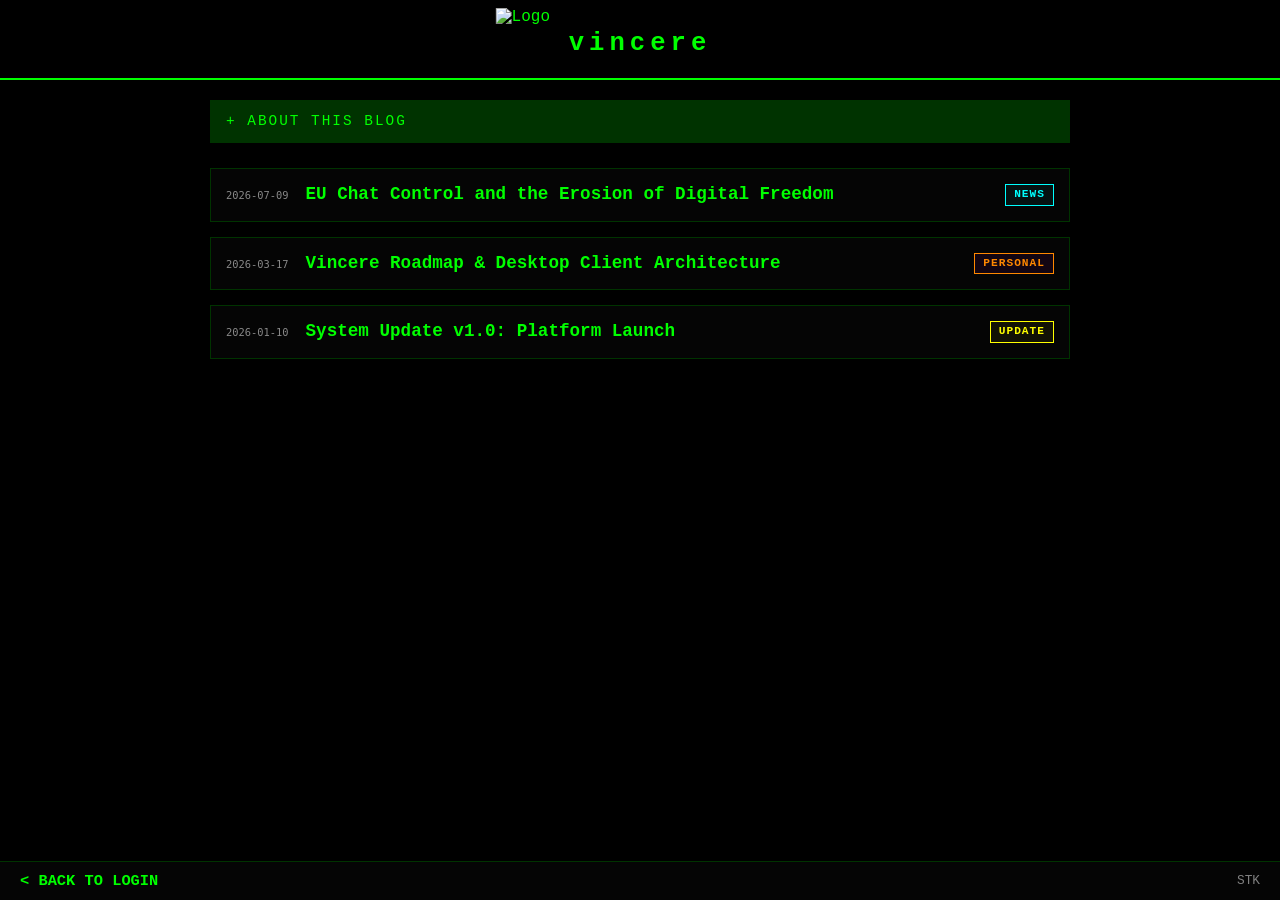
==== templates/blog.html @ 076860d8 "blog" ====
<!DOCTYPE html>
<html lang="en">
<head>
    <meta charset="UTF-8">
    <meta name="viewport" content="width=device-width, initial-scale=1.0">
    <link rel="stylesheet" href="/static/style-blog.css">
    <title>vincere/blog</title>
</head>
<body>
    <div class="full-screen-wrapper">
        <header>
            <div class="logo-container">
                <img src="/static/img/logo.png" alt="Logo" class="header-logo">
                <h1>vincere</h1>
            </div>
        </header>

        <div class="blog-container">


            
            <details class="collapsible-wrapper">
                <summary class="collapsible-header">
                    + ABOUT THIS BLOG
                </summary>
                <div class="collapsible-content">
                    <p>Welcome to the official Vincere blog. Here you will find updates on system development, technical insights, personal reflections from the lead developer, and commentary on global digital rights and privacy events.</p>
                    <p>Click on any entry title below to expand and reveal its full content. No JavaScript required.</p>
                </div>
            </details>


            <div class="blog-list">

                <details class="blog-card">
                    <summary class="blog-header">
                        <div class="blog-title-area">
                            <span class="blog-date">2026-07-09</span>
                            <span class="blog-title">EU Chat Control and the Erosion of Digital Freedom</span>
                        </div>
                        <div class="blog-meta">
                            <span class="tag tag-news">NEWS</span>
                        </div>
                    </summary>
                    <div class="blog-content">
                        <p>Every person in the member states of the EU is currently witnessing the greatest abuse of state power in decades, if not centuries. I am talking about chat control.</p>
                        <p>It is a form of state arbitrariness and control that, in almost every country, runs counter to the rights of the population. In Germany, the secrecy of correspondence is enshrined in Article 10 of the Basic Law (Grundgesetz). In Austria: Article 10 of the Basic Law (Staatsgrundgesetz). In Spain: Spanish Constitution, Article 18, paragraph 3. The same applies, as it is anchored in the constitutions of almost all other countries (especially in Europe).</p>
                        <p>But for what purpose? The official justification is that it is intended to prevent cyber-grooming and protect minors on the internet. Likewise, it is meant to uncover and prevent illegal activities prematurely. But who will be the first to switch apps as soon as they are monitored? The criminals. They will not be successfully monitored. They use VPNs, switch to even more secure services, or use completely anonymous communication. They can set up their own servers. And yes, they can also lure their victims to their own services. It would be naive to believe that our esteemed parliament is not aware of this, or at least suspicious of it. I submit that they know exactly that they are monitoring their people and depriving them of their freedom. That it is a deliberate plan to be able to exert more state control.</p>
                        <p>Personally, I like to compare the situation to a panopticon: conformist behavior is achieved through the constant feeling of surveillance. In a panopticon, a guard can see into every cell, while the prisoner can never be sure whether they are currently being watched. With chat control, every message can be read, processed, and stored. The individual never knows whether an investigation has already been launched against them, or whether the server containing their data has already been hacked and fallen into the hands of criminals. There is a high risk of human error—be it unintentional or intentional (e.g., through bribery).</p>
                        <p>If I know that a house search is pending because I called my esteemed former Minister of Economic Affairs (Robert Habeck) a "moron" (Schwachkopf) in a repost on X—would I really still express myself critically and perhaps a bit bluntly in an actually private exchange with a friend about politicians or other powerful people? To bring the comparison into the physical world: what would one talk about at the regulars' table (Stammtisch) if a police officer on duty were sitting there, ready to report you for the slightest wrong word?</p>
                        <p>It seems quite grim. Why should one assume that politicians want exactly this? One certainly shouldn't. But it is possible. If the government becomes even more authoritarian at some point, such a system will be absolutely prone to abuse. And at that point, it will no longer be possible to stop it. Today, we can still do exactly that. At least in theory.</p>
                        <p>It is important that we do not just treat symptoms. Obviously, I could advertise my own platform, Vincere—that everyone could set up their own version on their own servers, completely independently of me. But that would be symptom treatment. Much more important is educating the population. Advocating for good education in schools. Teaching critical thinking to our own children. Actively consuming information, even in old age.</p>
                        <p>Personally, I see the goal we should work towards as a society where politicians play a less central role. And politicians must be accessible to the population. Honestly: who knows who sits in Brussels and how to express their opinion to them? Local politicians with an office in one's own constituency are much closer to the people. Furthermore, I am definitely in favor of referendums regarding any legislative drafts that restrict, change, or affect fundamental rights. The first step for any person should be to be clear about the direction in which they are channeling their energy. If the goal is not known, one will wander aimlessly. The next step is to find the right actions to implement what one envisions. While doing so, one must consider how many compromises one is willing to make in order to act together with others.</p>
                    </div>
                </details>




                <details class="blog-card">
                    <summary class="blog-header">
                        <div class="blog-title-area">
                            <span class="blog-date">2026-03-17</span>
                            <span class="blog-title">Vincere Roadmap & Desktop Client Architecture</span>
                        </div>
                        <div class="blog-meta">
                            <span class="tag tag-personal">PERSONAL</span>
                        </div>
                    </summary>
                    <div class="blog-content">
                        <p>I am stk and currently the founder and lead developer of Vincere. Vincere is a chat platform on the Tor network that prioritizes the highest possible level of privacy and anonymity.</p>
                        <p>The following tasks are planned for the near future:</p>
                        <ul>
                            <li>Final bug fixes and release of the new update with group chat rooms</li>
                            <li>Implementation of a random one-to-one chat function</li>
                            <li>Development of the desktop version of the platform</li>
                        </ul>
                        <p>One question has surely arisen: Why do we need a desktop version?</p>
                        <p>Good question! Currently, due to the blocked JavaScript in the Tor Browser, private key generation takes place on the server. This presents a security vulnerability. In theory, anyone with physical access to the server could intercept the keys (although this is quite difficult; I myself would hardly have the patience for it) and use them to decrypt end-to-end encrypted messages. (I'm bad at marketing, I'm too honest about this kind of thing...)</p>
                        <p>In the desktop version, key generation will take place directly on the end user's PC. Only the public key will still be visible to the server.</p>
                        <p>Now comes the next clever question: Why didn't you develop the messenger directly as a desktop application or on the clearnet (usually without JavaScript blocking)?</p>
                        <p>Quite simply: The darknet protects a lot of metadata. It allows for anonymity. Even if an attacker had access to the keys, they would see messages, but would hardly be able to trace who wrote them. Anyone familiar with the site knows that there are no accounts and you can simply choose any nickname. So, they could read quite a bit, but as long as you don't reveal your own address or names there, they would have hardly any useful information about you. On the clearnet or in the desktop version, metadata can be transmitted more easily. Even if the content is encrypted, it would be possible to find out who is writing to whom, when, and from where.</p>
                        <p>I will therefore try to configure this as much as possible, including in the desktop version. The user can decide for themselves what is more important to them, or rather, use different platforms for different information.</p>
                    </div>
                </details>


                <details class="blog-card">
                    <summary class="blog-header">
                        <div class="blog-title-area">
                            <span class="blog-date">2026-01-10</span>
                            <span class="blog-title">System Update v1.0: Platform Launch</span>
                        </div>
                        <div class="blog-meta">
                            <span class="tag tag-update">UPDATE</span>
                        </div>
                    </summary>
                    <div class="blog-content">
                        <p>[UPDATE PLACEHOLDER CONTENT]</p>
                        <p>Detail future feature releases, technical patches, or platform infrastructure updates here.</p>
                    </div>
                </details>

            </div>
        </div>

        <footer class="footer">
            <div class="footer-info">
                <a href="/" class="nav-back" style="margin:0;"><b>&lt; BACK TO LOGIN</b></a>
            </div>
            <div class="no-js-hint">STK</div>
        </footer>
    </div>
</body>
</html>
---- static/style-blog.css ----
* {
    box-sizing: border-box;
}

body, html {
    height: 100%;
    margin: 0;
    padding: 0;
    background-color: #000;
    color: #0f0;
    font-family: 'Courier New', monospace;
    line-height: 1.2;
    overflow-x: hidden;
    overflow-y: auto;
    scroll-behavior: smooth;
}

.full-screen-wrapper {
    display: flex;
    flex-direction: column;
    height: 100vh;
    width: 100vw;
}

header {
    padding-top: 10px;
    padding-bottom: 0;
    display: flex;
    justify-content: center;
    align-items: center;
    border-bottom: 2px solid #0f0;
    background-color: #000;
    min-height: 80px;
    position: relative;
}

.header-logo {
    height: 70px;
    width: auto;
    display: block;
    position: absolute;
    transform: translateX(-100%); 
    left: calc(50% - 90px);
    bottom: 0;
    margin-bottom: 0; 
}

h1 {
    margin: 0;
    padding: 0;
    font-size: 1.6em;
    letter-spacing: 5px;
    font-weight: bolder;
    flex-grow: 1;
    text-align: center;
    color: #0f0;
}

.blog-container {
    padding: 20px;
    max-width: 900px;
    margin: 0 auto;
    flex-grow: 1;
    width: 100%;
    box-sizing: border-box;
    overflow-y: auto;
    -ms-overflow-style: none;
    scrollbar-width: none;
}

.blog-container::-webkit-scrollbar {
    display: none;
}

/* About / Info Section */
.collapsible-wrapper {
    border: 1px solid #030;
    background: #050505;
    margin-bottom: 25px;
    display: block;
}

.collapsible-header {
    background: #030;
    color: #0f0;
    padding: 12px 15px;
    font-size: 0.9em;
    cursor: pointer;
    letter-spacing: 2px;
    text-transform: uppercase;
    user-select: none;
    list-style: none;
}

.collapsible-header::-webkit-details-marker {
    display: none;
}

.collapsible-header:hover {
    background: #040;
}

details[open] .collapsible-header {
    border-bottom: 1px solid #030;
}

.collapsible-content {
    padding: 20px;
    font-size: 0.85em;
    color: #ccc;
    line-height: 1.5;
}

/* Blog List & Cards */
.blog-list {
    display: flex;
    flex-direction: column;
    gap: 15px;
}

.blog-card {
    border: 1px solid #030;
    background: #050505;
    display: block;
    transition: border-color 0.2s ease;
}

.blog-card:hover {
    border-color: #0f0;
}

.blog-header {
    padding: 15px;
    display: flex;
    justify-content: space-between;
    align-items: center;
    cursor: pointer;
    user-select: none;
    list-style: none;
}

.blog-header::-webkit-details-marker {
    display: none;
}

.blog-title-area {
    display: flex;
    align-items: baseline;
    gap: 12px;
    flex-grow: 1;
    padding-right: 20px;
}

.blog-date {
    font-size: 0.8em;
    color: #888;
    font-family: monospace;
    padding-right: 5px;
}

.blog-title {
    font-size: 1.1em;
    font-weight: bold;
    color: #0f0;
}

.blog-card[open] .blog-header {
    border-bottom: 1px solid #030;
    background: #030;
}

.blog-content {
    padding: 20px;
    font-size: 0.85em;
    color: #ccc;
    line-height: 1.6;
}

.blog-content p {
    margin-top: 0;
    margin-bottom: 15px;
}

.blog-content p:last-child {
    margin-bottom: 0;
}

.blog-content ul {
    margin: 10px 0 15px 20px;
    padding: 0;
}

.blog-content li {
    margin-bottom: 6px;
}

.blog-meta {
    display: flex;
    flex-direction: column;
    align-items: flex-end;
    min-width: 120px;
}

/* Category Tags */
.tag {
    font-size: 0.7em;
    padding: 3px 8px;
    border: 1px solid currentColor;
    text-transform: uppercase;
    letter-spacing: 1px;
    font-weight: bold;
    text-align: center;
}

.tag-news { 
    color: #00ffff; 
    background: rgba(0, 255, 255, 0.05); 
}

.tag-update { 
    color: #ffff00; 
    background: rgba(255, 255, 0, 0.05); 
}

.tag-personal { 
    color: #ff8800; 
    background: rgba(255, 0, 255, 0.05); 
}



.footer {
    display: flex;
    justify-content: space-between;
    align-items: center;
    background: #050505;
    border-top: 1px solid #030;
    padding: 10px 20px;
    font-size: 0.8em;
    color: grey;
}

.footer a {
    color: #0f0;
    text-decoration: none;
    font-size: 1.2em;
}

.nav-back:hover {
    text-decoration: underline;
}
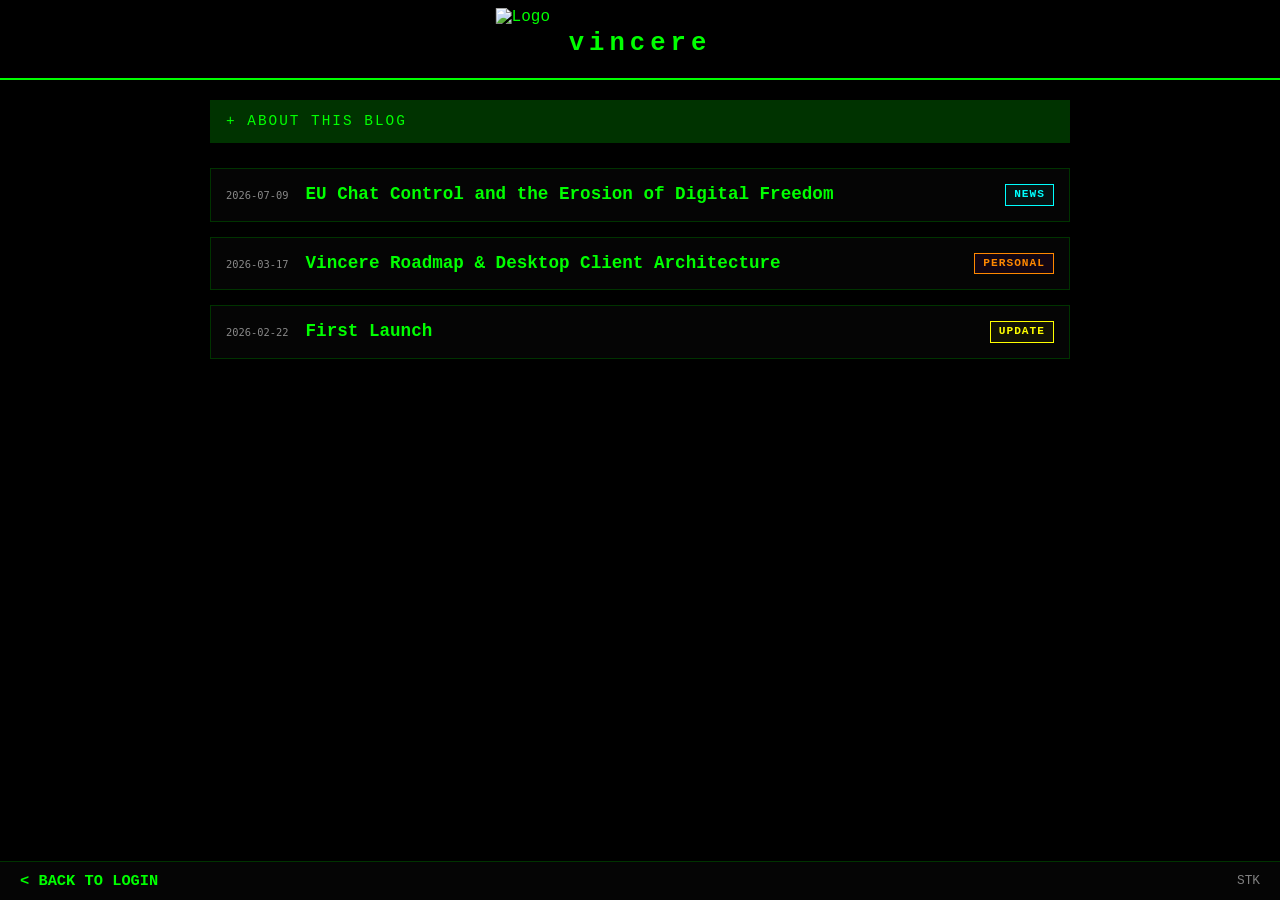
==== commit 25ed28d8: "." ====
--- a/templates/blog.html
+++ b/templates/blog.html
@@ -24,8 +24,7 @@
                     + ABOUT THIS BLOG
                 </summary>
                 <div class="collapsible-content">
-                    <p>Welcome to the official Vincere blog. Here you will find updates on system development, technical insights, personal reflections from the lead developer, and commentary on global digital rights and privacy events.</p>
-                    <p>Click on any entry title below to expand and reveal its full content. No JavaScript required.</p>
+                    <p>This is the official Vincere blog. Here you will find news about our latest updates, personal insights into the development process, as well as news from around the world and our thoughts on it.</p>
                 </div>
             </details>
 
@@ -68,7 +67,7 @@
                         </div>
                     </summary>
                     <div class="blog-content">
-                        <p>I am stk and currently the founder and lead developer of Vincere. Vincere is a chat platform on the Tor network that prioritizes the highest possible level of privacy and anonymity.</p>
+                        <p>I am stk and the founder and lead developer of Vincere. Vincere is a chat platform on the Tor network that prioritizes the highest possible level of privacy and anonymity.</p>
                         <p>The following tasks are planned for the near future:</p>
                         <ul>
                             <li>Final bug fixes and release of the new update with group chat rooms</li>
@@ -88,16 +87,15 @@
                 <details class="blog-card">
                     <summary class="blog-header">
                         <div class="blog-title-area">
-                            <span class="blog-date">2026-01-10</span>
-                            <span class="blog-title">System Update v1.0: Platform Launch</span>
+                            <span class="blog-date">2026-02-22</span>
+                            <span class="blog-title">First Launch</span>
                         </div>
                         <div class="blog-meta">
                             <span class="tag tag-update">UPDATE</span>
                         </div>
                     </summary>
                     <div class="blog-content">
-                        <p>[UPDATE PLACEHOLDER CONTENT]</p>
-                        <p>Detail future feature releases, technical patches, or platform infrastructure updates here.</p>
+                        <p>Today, Vincere has gone live to the public for the first time. Welcome!</p>
                     </div>
                 </details>
 
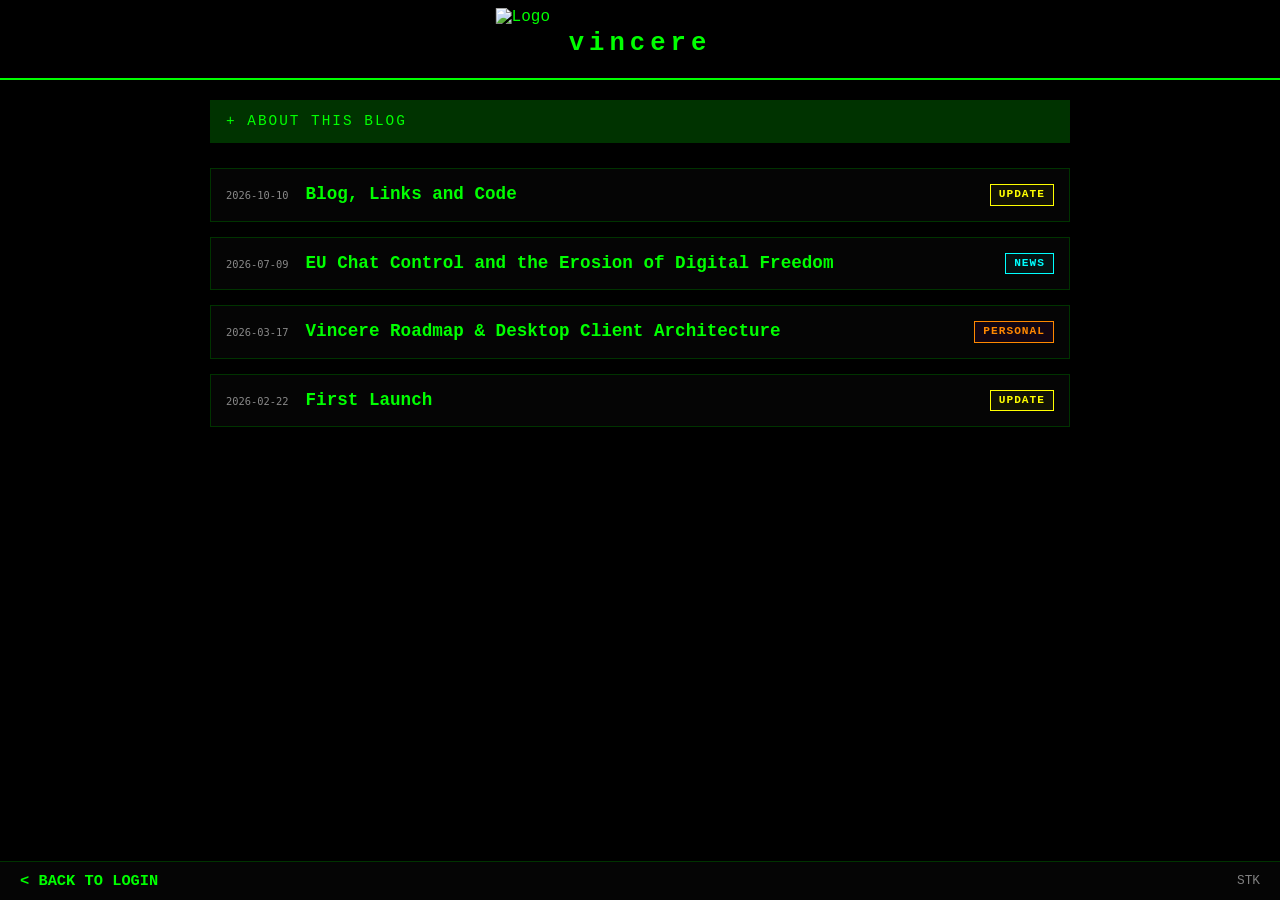
==== commit 6de0307b: "blog update" ====
--- a/templates/blog.html
+++ b/templates/blog.html
@@ -31,6 +31,25 @@
 
             <div class="blog-list">
 
+
+                <details class="blog-card">
+                    <summary class="blog-header">
+                        <div class="blog-title-area">
+                            <span class="blog-date">2026-10-10</span>
+                            <span class="blog-title">Blog, Links and Code </span>
+                        </div>
+                        <div class="blog-meta">
+                            <span class="tag tag-update">UPDATE</span>
+                        </div>
+                    </summary>
+                    <div class="blog-content">
+                        <p></p>
+                    </div>
+                </details>
+
+
+
+
                 <details class="blog-card">
                     <summary class="blog-header">
                         <div class="blog-title-area">
@@ -42,14 +61,14 @@
                         </div>
                     </summary>
                     <div class="blog-content">
-                        <p>Every person in the member states of the EU is currently witnessing the greatest abuse of state power in decades, if not centuries. I am talking about chat control.</p>
-                        <p>It is a form of state arbitrariness and control that, in almost every country, runs counter to the rights of the population. In Germany, the secrecy of correspondence is enshrined in Article 10 of the Basic Law (Grundgesetz). In Austria: Article 10 of the Basic Law (Staatsgrundgesetz). In Spain: Spanish Constitution, Article 18, paragraph 3. The same applies, as it is anchored in the constitutions of almost all other countries (especially in Europe).</p>
-                        <p>But for what purpose? The official justification is that it is intended to prevent cyber-grooming and protect minors on the internet. Likewise, it is meant to uncover and prevent illegal activities prematurely. But who will be the first to switch apps as soon as they are monitored? The criminals. They will not be successfully monitored. They use VPNs, switch to even more secure services, or use completely anonymous communication. They can set up their own servers. And yes, they can also lure their victims to their own services. It would be naive to believe that our esteemed parliament is not aware of this, or at least suspicious of it. I submit that they know exactly that they are monitoring their people and depriving them of their freedom. That it is a deliberate plan to be able to exert more state control.</p>
-                        <p>Personally, I like to compare the situation to a panopticon: conformist behavior is achieved through the constant feeling of surveillance. In a panopticon, a guard can see into every cell, while the prisoner can never be sure whether they are currently being watched. With chat control, every message can be read, processed, and stored. The individual never knows whether an investigation has already been launched against them, or whether the server containing their data has already been hacked and fallen into the hands of criminals. There is a high risk of human error—be it unintentional or intentional (e.g., through bribery).</p>
-                        <p>If I know that a house search is pending because I called my esteemed former Minister of Economic Affairs (Robert Habeck) a "moron" (Schwachkopf) in a repost on X—would I really still express myself critically and perhaps a bit bluntly in an actually private exchange with a friend about politicians or other powerful people? To bring the comparison into the physical world: what would one talk about at the regulars' table (Stammtisch) if a police officer on duty were sitting there, ready to report you for the slightest wrong word?</p>
-                        <p>It seems quite grim. Why should one assume that politicians want exactly this? One certainly shouldn't. But it is possible. If the government becomes even more authoritarian at some point, such a system will be absolutely prone to abuse. And at that point, it will no longer be possible to stop it. Today, we can still do exactly that. At least in theory.</p>
-                        <p>It is important that we do not just treat symptoms. Obviously, I could advertise my own platform, Vincere—that everyone could set up their own version on their own servers, completely independently of me. But that would be symptom treatment. Much more important is educating the population. Advocating for good education in schools. Teaching critical thinking to our own children. Actively consuming information, even in old age.</p>
-                        <p>Personally, I see the goal we should work towards as a society where politicians play a less central role. And politicians must be accessible to the population. Honestly: who knows who sits in Brussels and how to express their opinion to them? Local politicians with an office in one's own constituency are much closer to the people. Furthermore, I am definitely in favor of referendums regarding any legislative drafts that restrict, change, or affect fundamental rights. The first step for any person should be to be clear about the direction in which they are channeling their energy. If the goal is not known, one will wander aimlessly. The next step is to find the right actions to implement what one envisions. While doing so, one must consider how many compromises one is willing to make in order to act together with others.</p>
+                        <p>Every person in the member states of the EU is currently witnessing the greatest abuse of state power in decades, if not centuries. <br>I am talking about chat control.</p>
+                        <p>It is a form of state arbitrariness and control that, in almost every country, runs counter to the rights of the population. <br>In Germany, the secrecy of correspondence is enshrined in Article 10 of the Basic Law (Grundgesetz). <br>In Austria: Article 10 of the Basic Law (Staatsgrundgesetz). <br>In Spain: Spanish Constitution, Article 18, paragraph 3. <br>The same applies, as it is anchored in the constitutions of almost all other countries (especially in Europe).</p>
+                        <p>But for what purpose? <br>The official justification is that it is intended to prevent cyber-grooming and protect minors on the internet. Likewise, it is meant to uncover and prevent illegal activities prematurely. <br>But who will be the first to switch apps as soon as they are monitored? The criminals. They will not be successfully monitored. They use VPNs, switch to even more secure services, or use completely anonymous communication. They can set up their own servers. And yes, they can also lure their victims to their own services. <br>It would be naive to believe that our esteemed parliament is not aware of this, or at least suspicious of it. I submit that they know exactly that they are monitoring their people and depriving them of their freedom. <br>That it is a deliberate plan to be able to exert more state control.</p>
+                        <p>Personally, I like to compare the situation to a panopticon: conformist behavior is achieved through the constant feeling of surveillance. In a panopticon, a guard can see into every cell, while the prisoner can never be sure whether they are currently being watched. <br>With chat control, every message can be read, processed, and stored. The individual never knows whether an investigation has already been launched against them, or whether the server containing their data has already been hacked and fallen into the hands of criminals. <br>There is a high risk of human error—be it unintentional or intentional (e.g., through bribery).</p>
+                        <p>If I know that a house search is pending because I called my esteemed former Minister of Economic Affairs (Robert Habeck) a "moron" (Schwachkopf) in a repost on X—would I really still express myself critically and perhaps a bit bluntly in an actually private exchange with a friend about politicians or other powerful people? <br>To bring the comparison into the physical world: what would one talk about at the regulars' table (Stammtisch) if a police officer on duty were sitting there, ready to report you for the slightest wrong word?</p>
+                        <p>It seems quite grim. <br>Why should one assume that politicians want exactly this? <br>One certainly shouldn't. <br>But it is possible. If the government becomes even more authoritarian at some point, such a system will be absolutely prone to abuse. And at that point, it will no longer be possible to stop it. <br>Today, we can still do exactly that. At least in theory.</p>
+                        <p>It is important that we do not just treat symptoms. Obviously, I could advertise my own platform, Vincere—that everyone could set up their own version on their own servers, completely independently of me. But that would be symptom treatment. <br>Much more important is educating the population. Advocating for good education in schools. Teaching critical thinking to our own children. Actively consuming information, even in old age.</p>
+                        <p>Personally, I see the goal we should work towards as a society where politicians play a less central role. And politicians must be accessible to the population. <br>Honestly: who knows who sits in Brussels and how to express their opinion to them? Local politicians with an office in one's own constituency are much closer to the people. <br>Furthermore, I am definitely in favor of referendums regarding any legislative drafts that restrict, change, or affect fundamental rights. <br>The first step for any person should be to be clear about the direction in which they are channeling their energy. If the goal is not known, one will wander aimlessly. <br>The next step is to find the right actions to implement what one envisions. <br>While doing so, one must consider how many compromises one is willing to make in order to act together with others.</p>
                     </div>
                 </details>
 
@@ -67,7 +86,7 @@
                         </div>
                     </summary>
                     <div class="blog-content">
-                        <p>I am stk and the founder and lead developer of Vincere. Vincere is a chat platform on the Tor network that prioritizes the highest possible level of privacy and anonymity.</p>
+                        <p>I am stk and the founder and lead developer of Vincere. <br>Vincere is a chat platform on the Tor network that prioritizes the highest possible level of privacy and anonymity.</p>
                         <p>The following tasks are planned for the near future:</p>
                         <ul>
                             <li>Final bug fixes and release of the new update with group chat rooms</li>
@@ -78,7 +97,7 @@
                         <p>Good question! Currently, due to the blocked JavaScript in the Tor Browser, private key generation takes place on the server. This presents a security vulnerability. In theory, anyone with physical access to the server could intercept the keys (although this is quite difficult; I myself would hardly have the patience for it) and use them to decrypt end-to-end encrypted messages. (I'm bad at marketing, I'm too honest about this kind of thing...)</p>
                         <p>In the desktop version, key generation will take place directly on the end user's PC. Only the public key will still be visible to the server.</p>
                         <p>Now comes the next clever question: Why didn't you develop the messenger directly as a desktop application or on the clearnet (usually without JavaScript blocking)?</p>
-                        <p>Quite simply: The darknet protects a lot of metadata. It allows for anonymity. Even if an attacker had access to the keys, they would see messages, but would hardly be able to trace who wrote them. Anyone familiar with the site knows that there are no accounts and you can simply choose any nickname. So, they could read quite a bit, but as long as you don't reveal your own address or names there, they would have hardly any useful information about you. On the clearnet or in the desktop version, metadata can be transmitted more easily. Even if the content is encrypted, it would be possible to find out who is writing to whom, when, and from where.</p>
+                        <p>Quite simply: The darknet protects a lot of metadata. It allows for anonymity. Even if an attacker had access to the keys, they would see messages, but would hardly be able to trace who wrote them. <br>Anyone familiar with the site knows that there are no accounts and you can simply choose any nickname. <br>So, they could read quite a bit, but as long as you don't reveal your own address or names there, they would have hardly any useful information about you. <br>On the clearnet or in the desktop version, metadata can be transmitted more easily. Even if the content is encrypted, it would be possible to find out who is writing to whom, when, and from where.</p>
                         <p>I will therefore try to configure this as much as possible, including in the desktop version. The user can decide for themselves what is more important to them, or rather, use different platforms for different information.</p>
                     </div>
                 </details>
